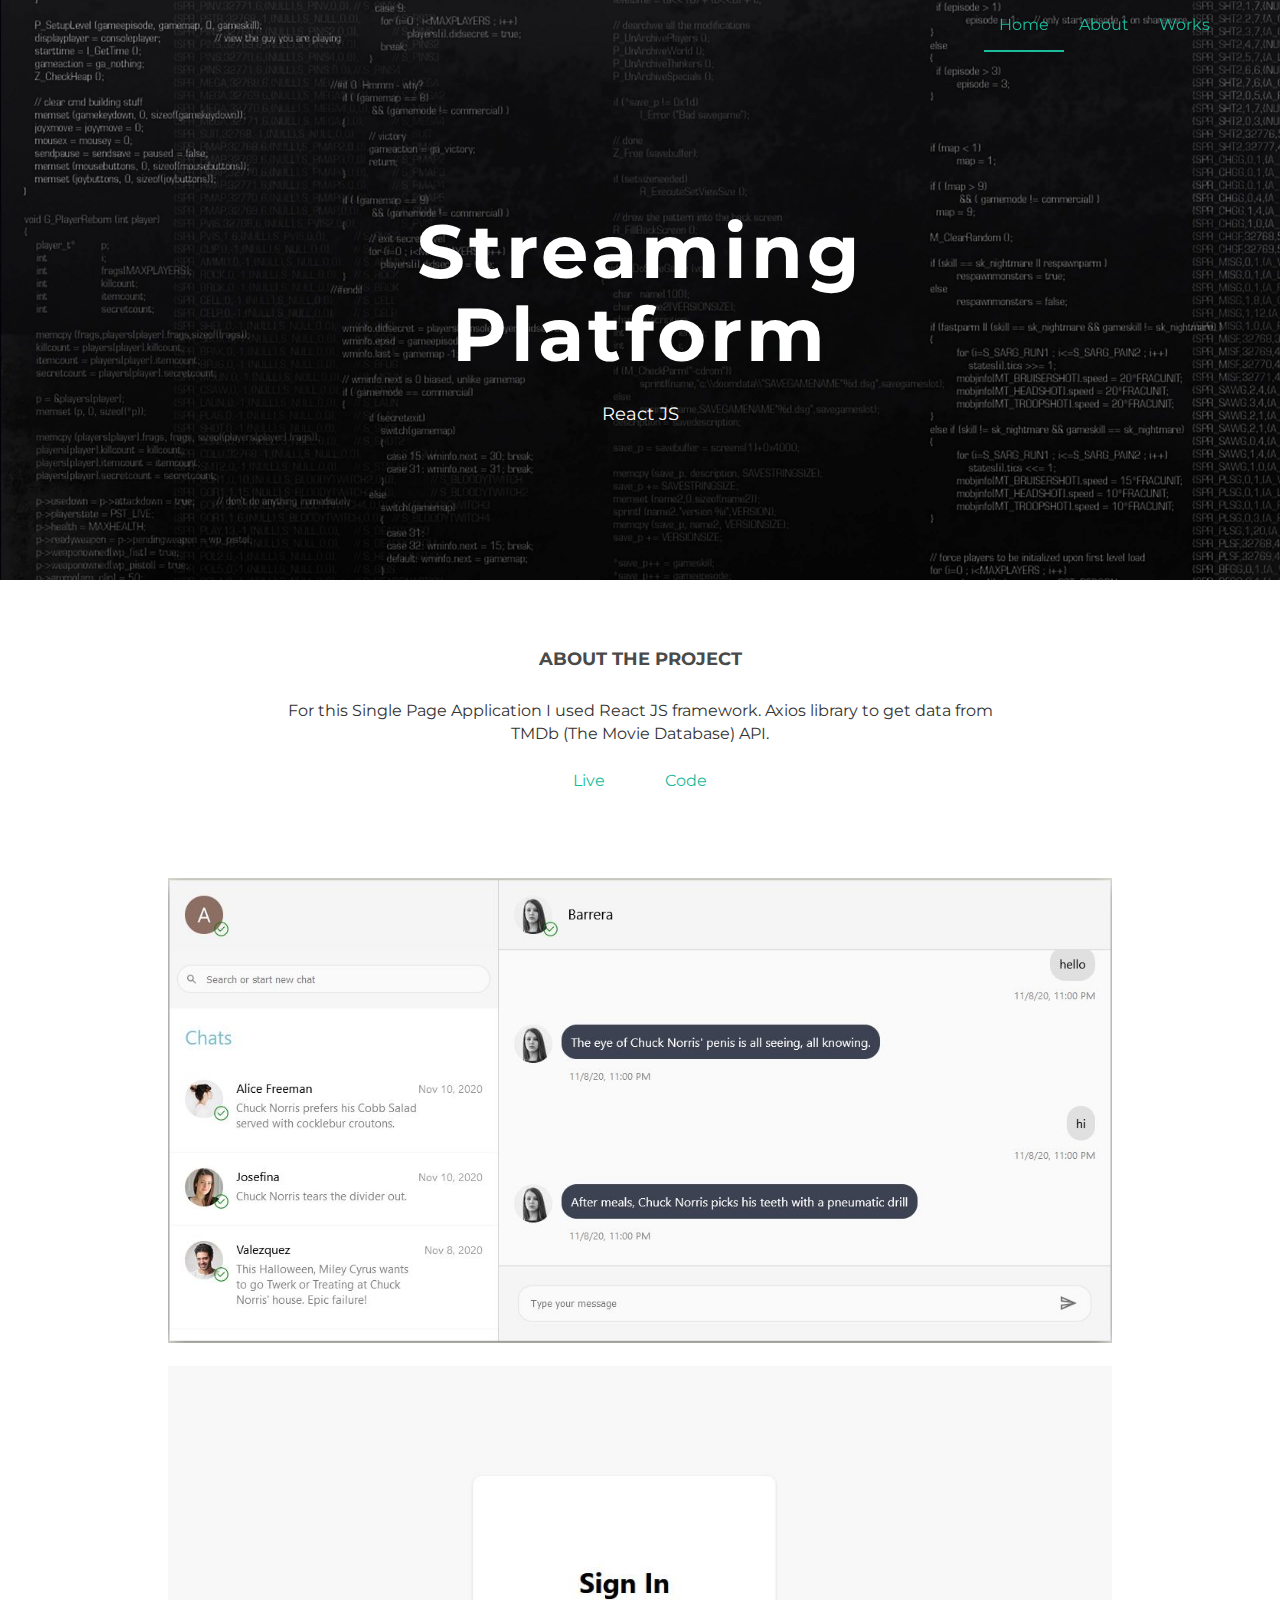
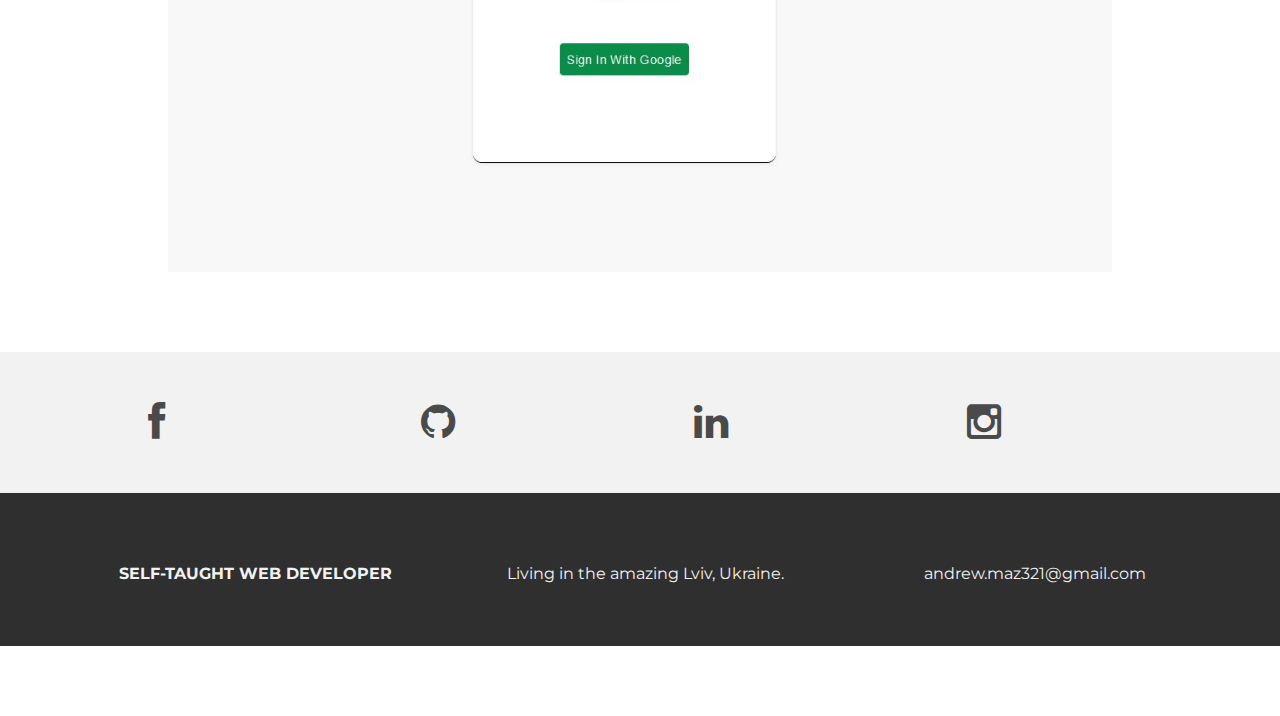
==== work4.html @ f843b20e "new work added" ====
<!DOCTYPE html>
<html lang="en">
<head>
    <meta charset="utf-8">
    <meta http-equiv="X-UA-Compatible" content="IE=edge">
    <meta name="viewport" content="width=device-width, initial-scale=1">
    <meta name="description" content="">
    <meta name="author" content="">

    <title>Andrii Mazur's Website</title>

    <link href="assets/css/bootstrap.css" rel="stylesheet">

    <link href="assets/css/style.css" rel="stylesheet">
    <link href="assets/css/font-awesome.min.css" rel="stylesheet">
</head>

<body>

<div class="navbar navbar-default navbar-fixed-top" role="navigation">
    <div class="container">
        <div class="navbar-header">
            <button type="button" class="navbar-toggle" data-toggle="collapse" data-target=".navbar-collapse">
                <span class="sr-only">Toggle navigation</span>
                <span class="icon-bar"></span>
                <span class="icon-bar"></span>
                <span class="icon-bar"></span>
            </button>
        </div>
        <div class="navbar-collapse collapse">
            <ul class="nav navbar-nav navbar-right">
                <li class="active"><a href="index.html">Home</a></li>
                <li><a href="about.html">About</a></li>
                <li><a href="index.html#works">Works</a></li>
            </ul>
        </div>
    </div>
</div>


<div id="workwrap">
    <div class="container">
        <div class="row">
            <div class="col-lg-6 col-lg-offset-3">
                <h1>Streaming Platform</h1>
                <h4>React JS</h4>
            </div>
        </div>
    </div>
</div>

<section></section>
<div class="container">
    <div class="row centered mt mb column">
        <div class="col-lg-8 col-lg-offset-2">
            <h4 class="works-about">ABOUT THE PROJECT</h4>
            <p> For this Single Page Application I used React JS framework.
                Axios library to get data from TMDb (The Movie Database) API.
            </p>
        </div>

        <div class="live-code">
            <div class="live-code__inner">
                <a href="https://messanger-e94d0.web.app/" target="_blank"><p>Live</p></a>
                <a href="https://github.com/andrewDev451/messenger" target="_blank"><p>Code</p></a>
            </div>
		</div>

        <div class="col-lg-10 col-lg-offset-1 mt">
            <img class="img-responsive" src="assets/img/portfolio/folio04-1.JPG">
            <br>
            <img class="img-responsive" src="assets/img/portfolio/folio04-2.JPG">
        </div>
    </div>
</div>

<div id="social">
    <div class="container">
        <div class="row middle">
            <div class="col-lg-2">
                <a href="https://www.facebook.com/profile.php?id=100013643197204" target="_blank"><i class="fa fa-facebook"></i></a>
            </div>
            <div class="col-lg-2">
                <a href="https://github.com/andrewDev451" target="_blank"><i class="fa fa-github"></i></a>
            </div>
            <div class="col-lg-2">
                <a href="https://www.linkedin.com/in/andrii-mazur-18618a1b9/" target="_blank"><i class="fa fa-linkedin"></i></a>
            </div>
            <div class="col-lg-2">
                <a href="https://www.instagram.com/andrewanderson757/" target="_blank"><i class="fa fa-instagram"></i></a>
            </div>

        </div>
    </div>
</div>

<div id="footerwrap">
    <div class="container">
        <div class="row centered">
            <div class="col-lg-4">
                <p><b>SELF-TAUGHT WEB DEVELOPER</b></p>
            </div>

            <div class="col-lg-4">
                <p>Living in the amazing Lviv, Ukraine.</p>
            </div>
            <div class="col-lg-4">
                <a href="mailto: andrew.maz321@gmail.com"><p>andrew.maz321@gmail.com</p></a>
            </div>

        </div>

    </div>
</div>

<script src="https://ajax.googleapis.com/ajax/libs/jquery/1.11.0/jquery.min.js"></script>
<script src="assets/js/bootstrap.min.js"></script>
</body>
</html>
---- assets/css/style.css ----
@import url(http://fonts.googleapis.com/css?family=Montserrat:400,700);


::-moz-selection {
    background: #f2c2c9;
    color: #a4003a;
    text-shadow: none;
}

::selection {
    background: #16a085;
    color: #a4003a;
    text-shadow: none;
}

hr {
    display: block;
    height: 1px;
    border: 0;
    border-top: 1px solid #ccc;
    margin: 1em 0;
    padding: 0;
}

.centered {
    text-align: center
}

.middle {
    display: flex;
    justify-content: space-between;
}

.column {
    display: flex;
    flex-direction: column;
}

.mt {
    margin-top: 60px;
}

.mb {
    margin-bottom: 80px;
}

body {
    font-family: 'Montserrat', sans-serif;
    font-weight: 400;
    font-size: 16px;

    -webkit-font-smoothing: antialiased;
    -webkit-overflow-scrolling: touch;
}

h1, h2, h3, h4, h5, h6 {
    font-weight: 700;
    color: #4a4a4a;
}


.navbar-brand {
    font-weight: 700;
}

.navbar-default .navbar-brand {
    color: #1abc9c;
}

.navbar-default {
    background-color: transparent;
    border-color: transparent;
}

.navbar-default .navbar-nav > .active > a, .navbar-default .navbar-nav > .active > a:hover, .navbar-default .navbar-nav > .active > a:focus {
    color: #1abc9c;
    background-color: transparent;
    border-bottom: 2px solid #1abc9c
}

.navbar-default .navbar-nav > li > a {
    color: #1abc9c;
}

.live-code {
    display: flex;
    justify-content: center;
}

.live-code__inner {
    display: flex;
}

.live-code__inner a {
    padding: 15px 30px;
    color: #1abc9c;
    text-decoration: none;
}

.live-code  a:hover {
    color: #333;
    background-color: transparent;
}

.works-about {
    margin-bottom: 30px;
}

.name {
    margin-bottom: 30px;
}

#headerwrap {
    background: url(../img/back.jpg) no-repeat center top;
    margin-top: -70px;
    padding-top: 250px;
    text-align: center;
    background-attachment: revert;
    background-position: center center;
    min-height: 650px;
    width: 100%;

    -webkit-background-size: 100%;
    -moz-background-size: 100%;
    -o-background-size: 100%;
    background-size: 100%;

    -webkit-background-size: cover;
    -moz-background-size: cover;
    -o-background-size: cover;
    background-size: cover;
}

#headerwrap h1 {
    color: #ffffff;
    padding-top: 10px;
    padding-bottom: 20px;
    letter-spacing: 4px;
    font-size: 63px;
    font-weight: bold;
}

#headerwrap h4 {
    font-weight: 400;
    color: #ffffff
}

#social {
    padding-top: 50px;
    padding-bottom: 50px;
    background-color: #f2f2f2;
}

#social i {
    font-size: 40px;
    color: #4a4a4a
}

#social i:hover {
    color: #1abc9c
}

#footerwrap {
    padding-top: 70px;
    padding-bottom: 50px;
    background-color: #2f2f2f;
}

#footerwrap p {
    color: #f2f2f2;
    margin-left: 10px;
}

#workwrap {
    background: url(../img/work.jpg) no-repeat center top;
    margin-top: -70px;
    padding-top: 250px;
    text-align: center;
    background-attachment: revert;
    background-position: center center;
    min-height: 650px;
    width: 100%;

    -webkit-background-size: 100%;
    -moz-background-size: 100%;
    -o-background-size: 100%;
    background-size: 100%;

    -webkit-background-size: cover;
    -moz-background-size: cover;
    -o-background-size: cover;
    background-size: cover;
}

#workwrap h1 {
    color: #ffffff;
    padding-top: 10px;
    padding-bottom: 20px;
    letter-spacing: 4px;
    font-size: 75px;
    font-weight: bold;
}

#workwrap h4 {
    font-weight: 400;
    color: #ffffff
}

#aboutwrap {
    background: url(../img/1.jpg) no-repeat center top;
    margin-top: -70px;
    padding-top: 250px;
    text-align: center;
    background-attachment: revert;
    background-position: center top;
    min-height: 550px;
    width: 100%;

    -webkit-background-size: 100%;
    -moz-background-size: 100%;
    -o-background-size: 100%;
    background-size: 100%;

    -webkit-background-size: cover;
    -moz-background-size: cover;
    -o-background-size: cover;
    background-size: cover;
}


.gallery {
    margin-top: 30px;
}

.gallery img:hover {
    opacity: 0.4;
}
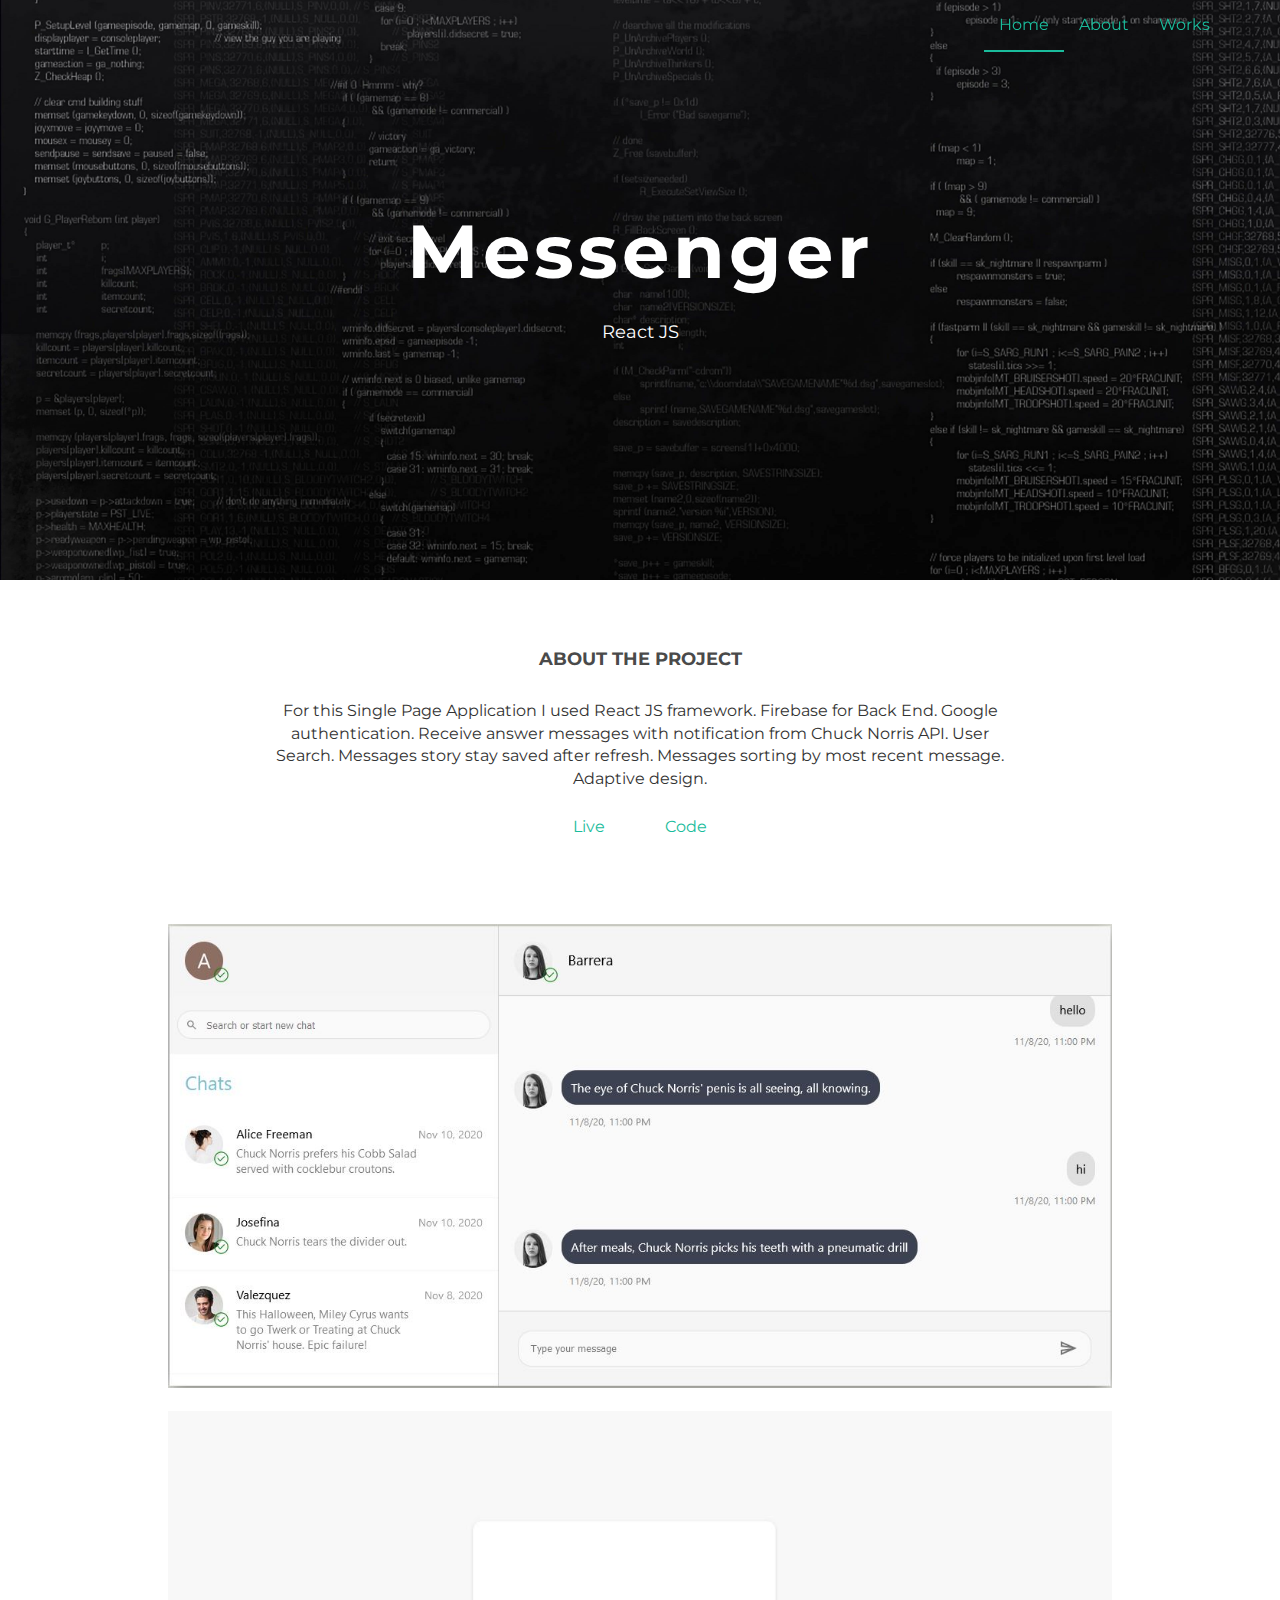
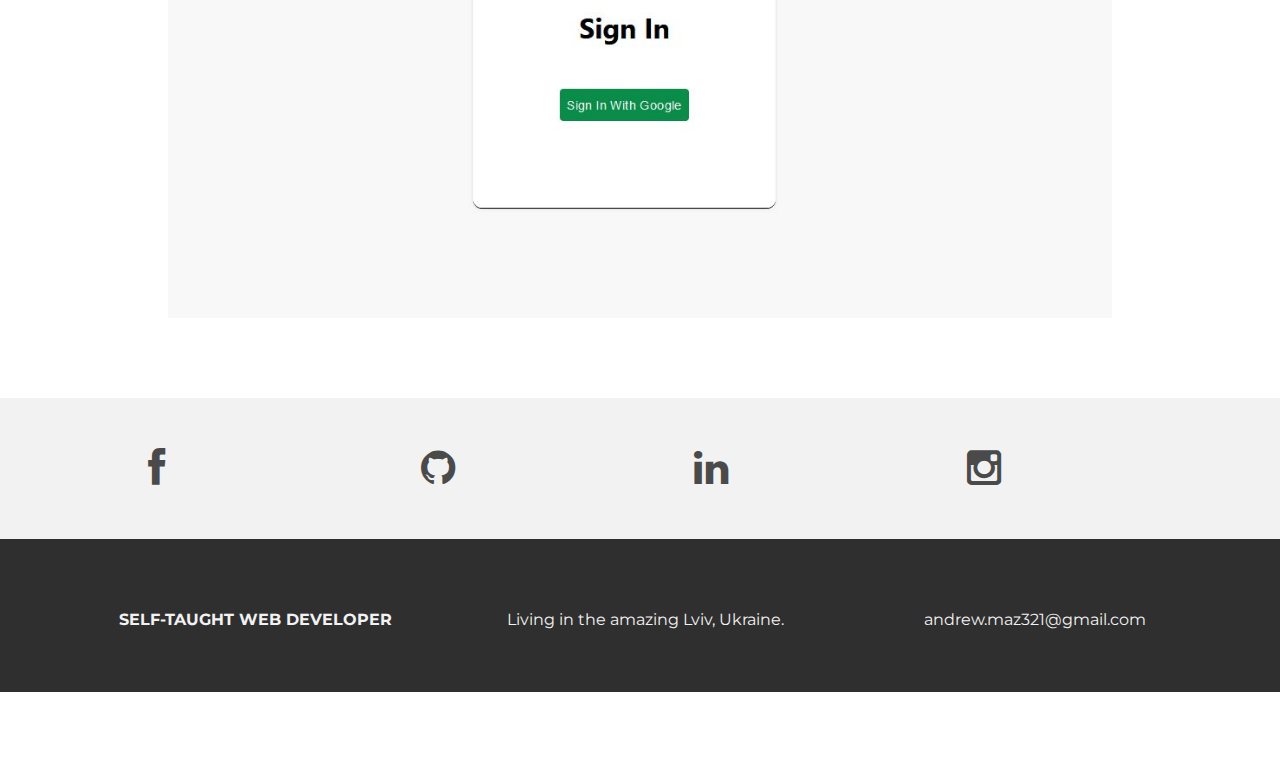
==== commit 47b924ae: "work 4 info changes" ====
--- a/work4.html
+++ b/work4.html
@@ -42,7 +42,7 @@
     <div class="container">
         <div class="row">
             <div class="col-lg-6 col-lg-offset-3">
-                <h1>Streaming Platform</h1>
+                <h1>Messenger</h1>
                 <h4>React JS</h4>
             </div>
         </div>
@@ -55,7 +55,11 @@
         <div class="col-lg-8 col-lg-offset-2">
             <h4 class="works-about">ABOUT THE PROJECT</h4>
             <p> For this Single Page Application I used React JS framework.
-                Axios library to get data from TMDb (The Movie Database) API.
+                Firebase for Back End. Google authentication.
+                Receive answer messages with notification from Chuck Norris API.
+                User Search. Messages story stay saved after refresh.
+                Messages sorting by most recent message.
+                Adaptive design.
             </p>
         </div>
 
